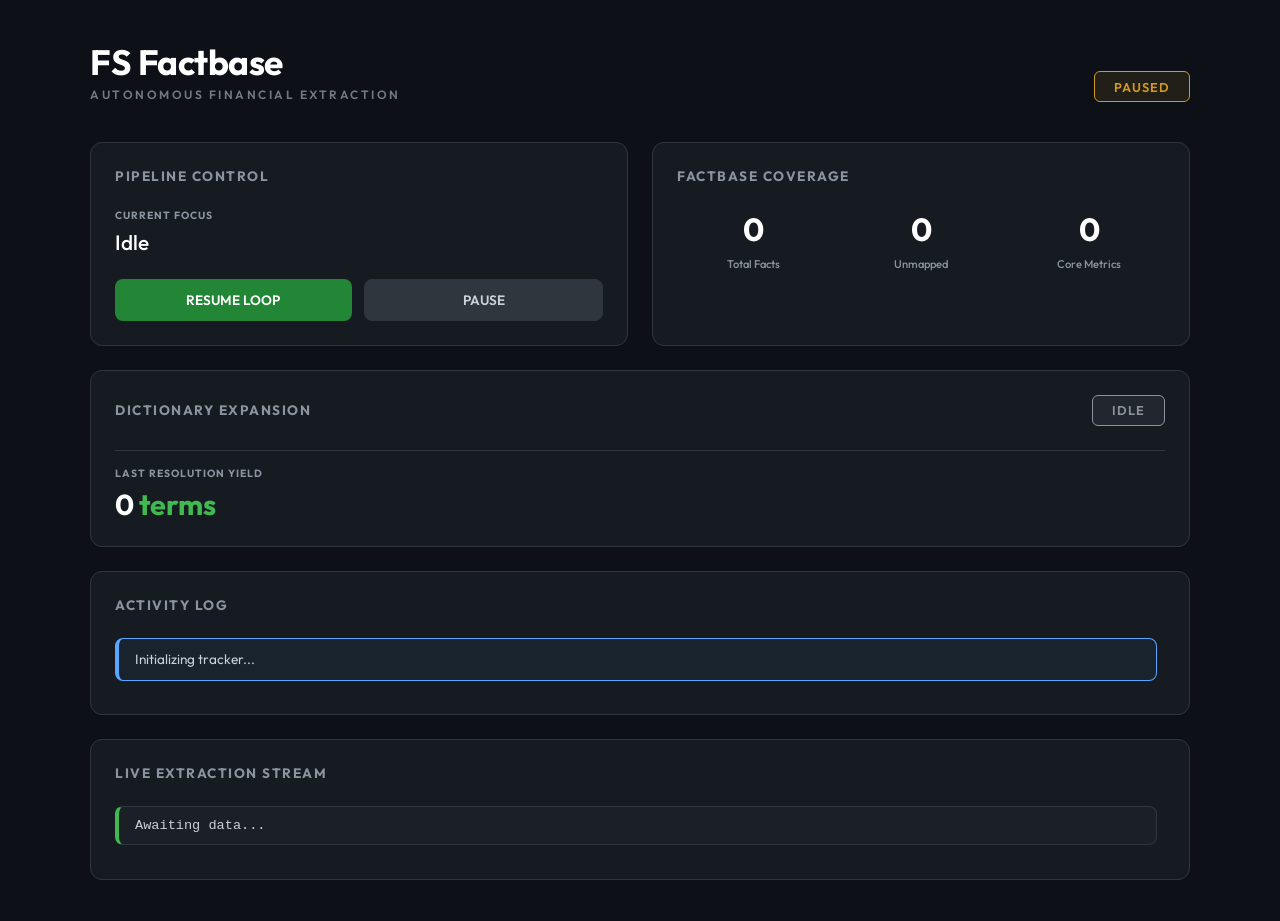
==== api/static/index.html @ 18294ac6 "feat: implement resilient extraction loop and enhanced monitoring dashboard; update Master Plan to P" ====
<!DOCTYPE html>
<html lang="en">
<head>
    <meta charset="UTF-8">
    <meta name="viewport" content="width=device-width, initial-scale=1.0">
    <title>FS Factbase | Continuous Pipeline</title>
    <link rel="stylesheet" href="style.css">
    <link href="https://fonts.googleapis.com/css2?family=Outfit:wght@300;400;600;700&display=swap" rel="stylesheet">
</head>
<body>
    <!-- Heavy blobs removed for performance (Lighter Feel) -->
    
    <div class="container">
        <header>
            <div class="logo">
                <span class="active-indicator"></span>
                <h1>FS Factbase</h1>
                <p class="subtitle">Autonomous Financial Extraction</p>
            </div>
            <div class="header-badges">
                <div id="status-badge" class="badge paused">PAUSED</div>
            </div>
        </header>

        <main>
            <div class="grid">
                <!-- Status & Control Card -->
                 <div class="card status-card">
                    <h2>Pipeline Control</h2>
                    <div class="info-group">
                        <p class="label">CURRENT FOCUS</p>
                        <h3 id="current-task">Idle</h3>
                    </div>
                    <div class="controls">
                        <button id="btn-start" class="btn btn-primary">RESUME LOOP</button>
                        <button id="btn-pause" class="btn btn-secondary">PAUSE</button>
                    </div>
                 </div>

                 <!-- Stats Card -->
                 <div class="card stats-card">
                    <h2>Factbase Coverage</h2>
                    <div class="stats-grid">
                        <div class="stat-item">
                            <span class="stat-value" id="total-facts">0</span>
                            <span class="stat-label">Total Facts</span>
                        </div>
                        <div class="stat-item">
                            <span class="stat-value" id="unmapped-count">0</span>
                            <span class="stat-label">Unmapped</span>
                        </div>
                        <div class="stat-item">
                            <span class="stat-value" id="core-metrics">0</span>
                            <span class="stat-label">Core Metrics</span>
                        </div>
                    </div>
                 </div>

                 <!-- Dictionary Expansion Indicator -->
                 <div class="card expansion-card">
                    <div class="card-header-flex">
                        <h2>Dictionary Expansion</h2>
                        <div id="expansion-badge" class="badge idle">IDLE</div>
                    </div>
                    <div class="expansion-info">
                        <p class="label">LAST RESOLUTION YIELD</p>
                        <p class="yield-value"><span id="expansion-count">0</span> terms</p>
                    </div>
                 </div>

                 <!-- Activity Log Card (Wide) -->
                 <div class="card activity-card">
                    <h2>Activity Log</h2>
                    <div id="activity-list" class="activity-list">
                        <div class="activity-item">Initializing tracker...</div>
                    </div>
                 </div>

                 <!-- Recent Facts Card (Wide) -->
                 <div class="card facts-card">
                    <h2>Live Extraction Stream</h2>
                    <div id="facts-list" class="facts-list">
                         <div class="fact-item">Awaiting data...</div>
                    </div>
                </div>
            </div>
        </main>
    </div>

    <script src="ui.js"></script>
</body>
</html>
---- api/static/style.css ----
:root {
    --bg-color: #0d1117;
    --primary-color: #58a6ff;
    --secondary-color: #8b949e;
    --card-bg: #161b22;
    --glass-border: #30363d;
    --text-color: #c9d1d9;
    --accent-color: #f85149;
    --success-color: #3fb950;
    --warning-color: #d29922;
}

* {
    margin: 0;
    padding: 0;
    box-sizing: border-box;
    font-family: 'Outfit', sans-serif;
}

body {
    background-color: var(--bg-color);
    color: var(--text-color);
    min-height: 100vh;
    padding: 2.5rem;
    display: flex;
    justify-content: center;
}

.container {
    width: 100%;
    max-width: 1100px;
}

header {
    display: flex;
    justify-content: space-between;
    align-items: flex-end;
    margin-bottom: 2.5rem;
}

.logo h1 {
    font-size: 2.2rem;
    font-weight: 700;
    color: #fff;
    margin-bottom: 0.2rem;
    letter-spacing: -0.5px;
}

.subtitle {
    color: var(--secondary-color);
    text-transform: uppercase;
    font-size: 0.75rem;
    letter-spacing: 2.5px;
    font-weight: 600;
    opacity: 0.8;
}

.badge {
    padding: 0.4rem 1.2rem;
    border-radius: 6px;
    font-weight: 600;
    font-size: 0.8rem;
    letter-spacing: 1px;
    border: 1px solid transparent;
    transition: all 0.3s ease;
}

.badge.running {
    background: rgba(63, 185, 80, 0.1);
    color: var(--success-color);
    border-color: var(--success-color);
}

.badge.paused {
    background: rgba(210, 153, 34, 0.1);
    color: var(--warning-color);
    border-color: var(--warning-color);
}

.badge.idle {
    background: rgba(139, 148, 158, 0.1);
    color: var(--secondary-color);
    border-color: var(--secondary-color);
}

.badge.active {
    background: rgba(88, 166, 255, 0.2);
    color: var(--primary-color);
    border-color: var(--primary-color);
}

/* CARDS Grid */
.grid {
    display: grid;
    grid-template-columns: repeat(2, 1fr);
    grid-template-rows: auto;
    gap: 1.5rem;
}

.card {
    background: var(--card-bg);
    border: 1px solid var(--glass-border);
    border-radius: 12px;
    padding: 1.5rem;
    transition: transform 0.2s ease, border-color 0.2s ease;
}

.card:hover {
    border-color: #484f58;
}

.card h2 {
    font-size: 0.85rem;
    color: var(--secondary-color);
    margin-bottom: 1.5rem;
    text-transform: uppercase;
    letter-spacing: 1.5px;
    font-weight: 700;
}

/* Status Card */
.info-group {
    margin-bottom: 1.5rem;
}

.label {
    font-size: 0.65rem;
    color: var(--secondary-color);
    margin-bottom: 0.4rem;
    letter-spacing: 1px;
    font-weight: 700;
}

#current-task {
    color: #fff;
    font-size: 1.3rem;
    font-weight: 500;
    overflow: hidden;
    text-overflow: ellipsis;
    white-space: nowrap;
}

.controls {
    display: flex;
    gap: 0.8rem;
}

.btn {
    padding: 0.7rem 1.2rem;
    border-radius: 8px;
    border: none;
    font-weight: 600;
    cursor: pointer;
    transition: all 0.2s ease;
    flex: 1;
    font-size: 0.85rem;
}

.btn-primary {
    background: #238636;
    color: #fff;
}

.btn-primary:not(:disabled):hover {
    background: #2ea043;
}

.btn-secondary {
    background: #30363d;
    color: #c9d1d9;
    border: 1px solid var(--glass-border);
}

.btn-secondary:not(:disabled):hover {
    background: #3c444d;
    border-color: #8b949e;
}

.btn:disabled {
    opacity: 0.4;
    cursor: not-allowed;
}

/* Stats Card */
.stats-grid {
    display: flex;
    justify-content: space-between;
    gap: 1rem;
}

.stat-item {
    flex: 1;
    text-align: center;
}

.stat-value {
    display: block;
    font-size: 2rem;
    font-weight: 700;
    color: #fff;
    margin-bottom: 0.2rem;
}

.stat-label {
    color: var(--secondary-color);
    font-size: 0.7rem;
    font-weight: 500;
}

/* Expansion Card */
.expansion-card {
    grid-column: span 2;
}

.card-header-flex {
    display: flex;
    justify-content: space-between;
    align-items: center;
    margin-bottom: 1.5rem;
}

.card-header-flex h2 {
    margin-bottom: 0;
}

.expansion-info {
    border-top: 1px solid var(--glass-border);
    padding-top: 1rem;
}

.yield-value {
    font-size: 1.8rem;
    font-weight: 700;
    color: var(--success-color);
}

.yield-value span {
    color: #fff;
}

/* Lists */
.activity-card, .facts-card {
    grid-column: span 2;
}

.activity-list, .facts-list {
    max-height: 180px;
    overflow-y: auto;
    padding-right: 0.5rem;
}

.activity-item, .fact-item {
    background: rgba(255, 255, 255, 0.02);
    padding: 0.7rem 1rem;
    border-radius: 8px;
    margin-bottom: 0.6rem;
    font-size: 0.85rem;
    border: 1px solid var(--glass-border);
}

.activity-item {
    border-left: 4px solid var(--primary-color);
}

.activity-item:first-child {
    background: rgba(88, 166, 255, 0.05);
    border-color: var(--primary-color);
}

.fact-item {
    border-left: 4px solid var(--success-color);
    font-family: 'Consolas', monospace;
}

/* Scrollbar */
::-webkit-scrollbar {
    width: 5px;
}
::-webkit-scrollbar-track {
    background: transparent;
}
::-webkit-scrollbar-thumb {
    background: var(--glass-border);
    border-radius: 10px;
}

@media (max-width: 800px) {
    .grid { grid-template-columns: 1fr; }
    .activity-card, .facts-card, .expansion-card { grid-column: span 1; }
}
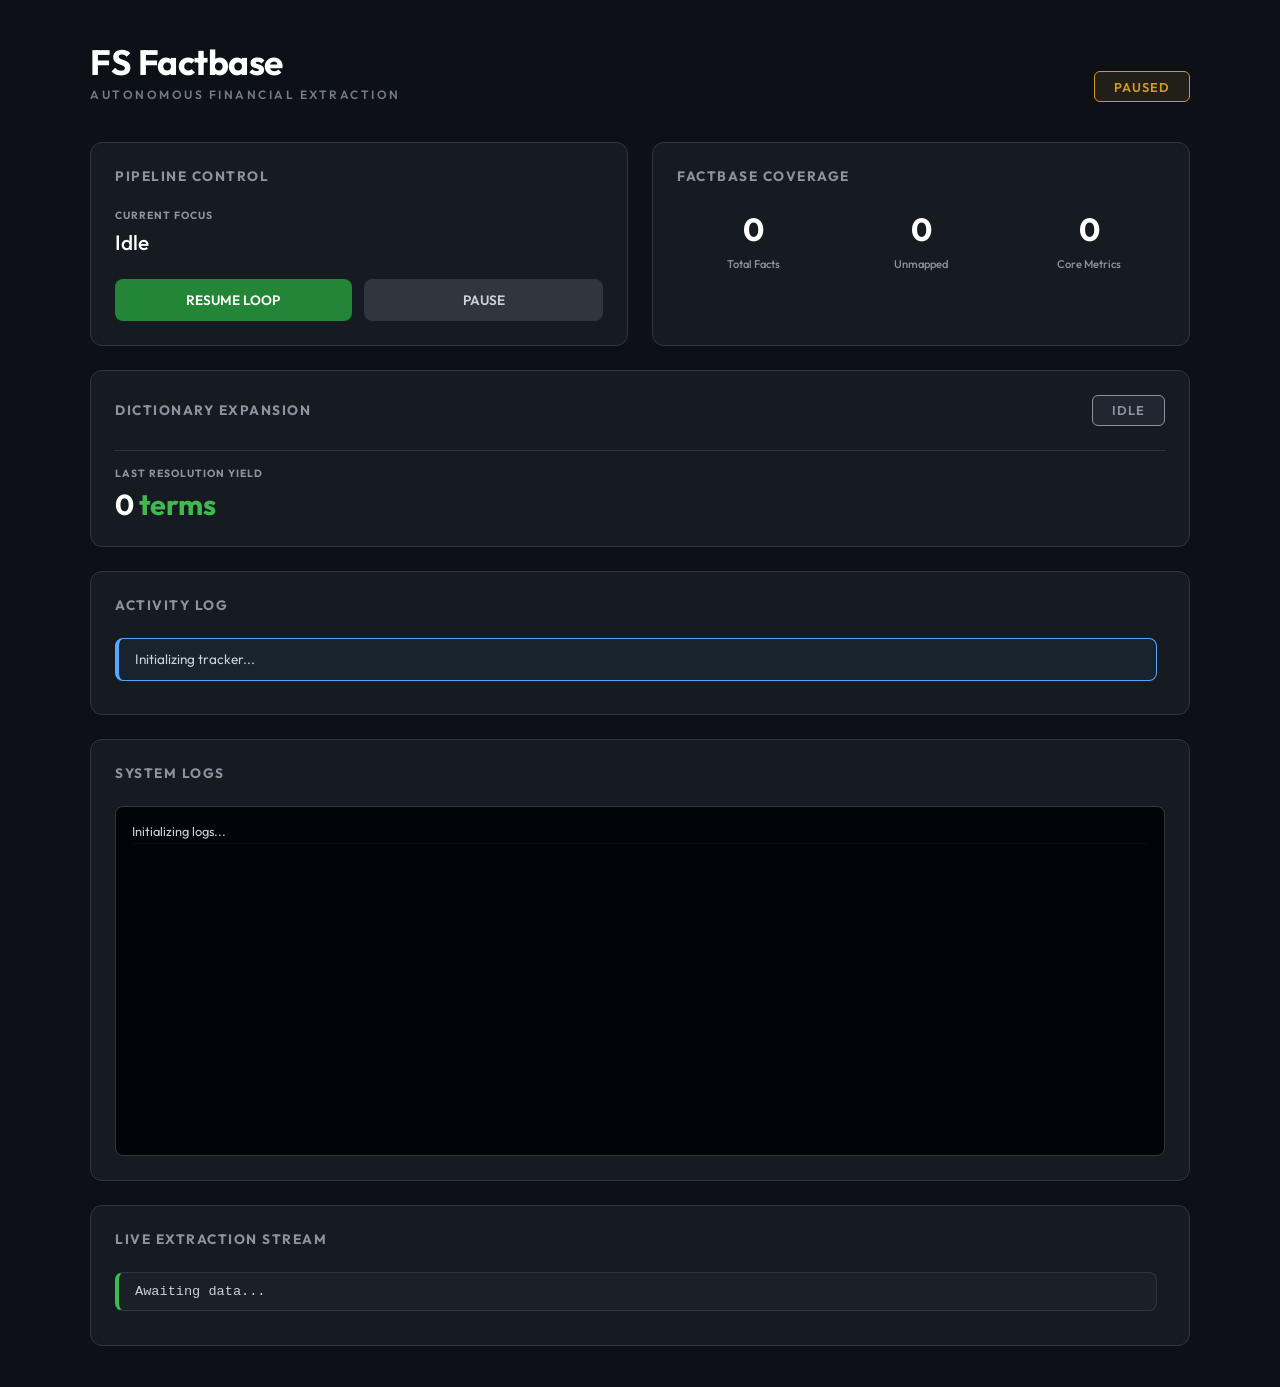
==== commit 3356a157: "Dashboard: Integrated real-time system logs and fixed DB locking contention" ====
--- a/api/static/index.html
+++ b/api/static/index.html
@@ -76,6 +76,14 @@
                     </div>
                  </div>
 
+                 <!-- System Logs Card (Wide) -->
+                 <div class="card logs-card">
+                    <h2>System Logs</h2>
+                    <div id="logs-list" class="logs-list">
+                        <div class="log-line">Initializing logs...</div>
+                    </div>
+                 </div>
+
                  <!-- Recent Facts Card (Wide) -->
                  <div class="card facts-card">
                     <h2>Live Extraction Stream</h2>
--- a/api/static/style.css
+++ b/api/static/style.css
@@ -267,6 +267,39 @@
     border-color: var(--primary-color);
 }
 
+/* System Logs Styles */
+.logs-card {
+    grid-column: span 2;
+}
+
+.logs-list {
+    background: #010409;
+    border: 1px solid var(--glass-border);
+    border-radius: 8px;
+    height: 350px;
+    overflow-y: auto;
+    padding: 1rem;
+    font-family: 'JetBrains Mono', 'Fira Code', 'Consolas', monospace;
+    font-size: 0.8rem;
+    line-height: 1.4;
+    display: flex;
+    flex-direction: column;
+}
+
+.log-line {
+    margin-bottom: 2px;
+    white-space: pre-wrap;
+    word-break: break-all;
+    border-bottom: 1px solid rgba(255,255,255,0.03);
+    padding-bottom: 2px;
+}
+
+.log-info { color: #8b949e; }
+.log-success { color: #3fb950; font-weight: 600; }
+.log-error { color: #f85149; background: rgba(248, 81, 73, 0.05); font-weight: 600; }
+.log-warning { color: #d29922; }
+.log-critical { color: #fff; background: #f85149; font-weight: 700; padding: 2px 4px; border-radius: 2px; }
+
 .fact-item {
     border-left: 4px solid var(--success-color);
     font-family: 'Consolas', monospace;
